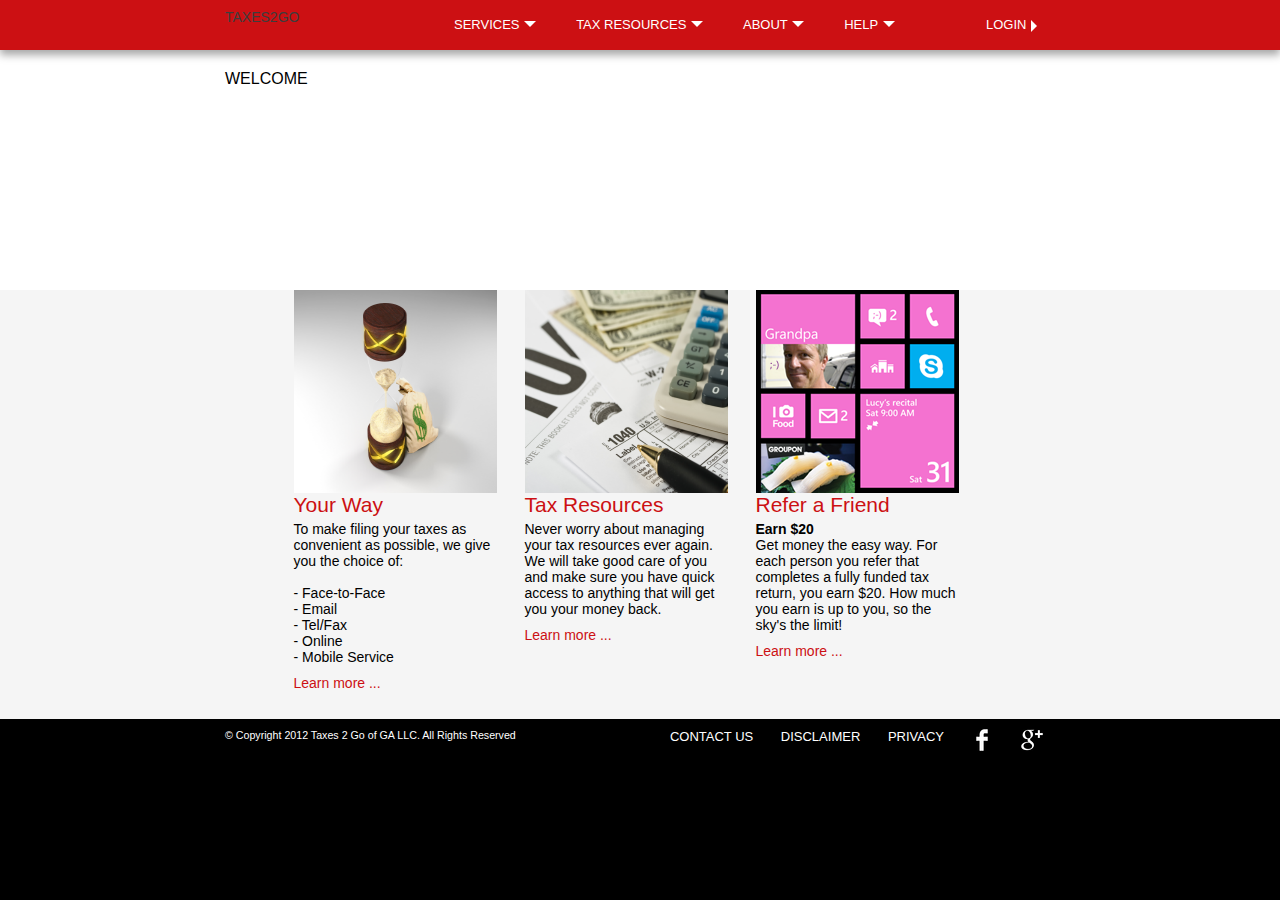
==== index.html @ 72f29ffb "Changes" ====
<!DOCTYPE html PUBLIC "-//W3C//DTD XHTML 1.0 Transitional//EN" "http://www.w3.org/TR/xhtml1/DTD/xhtml1-transitional.dtd">

<html>
<head>
	<title>Taxes 2 Go</title>
	
	<meta name="viewport" content="width=device-width, initial-scale=1.0" />
	<meta http-equiv="content-type" content="text/html; charset=utf-8" />
	<meta name="robots" content="all" />
	<meta name="author" content="Bayo Olatunji" />	
	<meta name="description" content="Taxes 2 Go" />	
	<meta name="keywords" content="" />	
	<meta name="MSSmartTagsPreventParsing" content="true" />
	
	<!-- THE CSS -->
	<link rel="stylesheet" type="text/css" href="css/T2G.css"/> 

	<!-- THE SCRIPT -->
	<!-- <script type="text/javascript" src="CustomHome.js"></script> -->
</head>

<!-- THE BODY -->
<body>
	<div id="start-dom" class="default">
	
		<!-- The static black bar on the top of the page -->
		<div class="tophub">
			<div class="topnav">
				<div class="container">
					<!-- The left elements on the top bar -->
					<div class="navLeft">
						<a class="mainLogo" href="index.html">
						TAXES2GO
						</a>
					</div> 				
					<!-- The center elements on the top bar -->
					<ul class="navCenter">		
						<li class="litLab naviItem" style="display:block">
							<a href="index.html" class="naviLogoLink naviLink">
								<i class="naviImage"></i>
								Services
								<span class="downCaret"></span>								
							</a>
							<ul class="navHover">
								<li><a class="hoverNaviLink" href="1"> Individuals </a></li>
								<li><a class="hoverNaviLink" href="2"> Businesses </a></li>
								<li><a class="hoverNaviLink" href="3"> Payroll </a></li>
							</ul>							
						</li>
						<li class="litLab naviItem" style="display:block">
							<a href="index.html" class="naviLogoLink naviLink">
								<i class="naviImage"></i>
								Tax Resources
								<span class="downCaret"></span>
							</a>
							<ul class="navHover">
								<li><a class="hoverNaviLink" href="1"> IRS Forms/Docs </a></li>
								<li><a class="hoverNaviLink" href="2"> Fedral Refund </a></li>
								<li><a class="hoverNaviLink" href="3"> State Refund </a></li>
								<li><a class="hoverNaviLink" href="4"> Tax News </a></li>
							</ul>
						</li>						
						<li class="litLab naviItem" style="display:block">
							<a href="index.html" class="naviLogoLink naviLink">
								<i class="naviImage"></i>
								About
								<span class="downCaret"></span>
							</a>
							<ul class="navHover">
								<li><a class="hoverNaviLink" href="2"> Team </a></li>
								<li><a class="hoverNaviLink" href="3"> Privacy Policy </a></li>
								<li><a class="hoverNaviLink" href="4"> Disclaimer </a></li>								
							</ul>							
						</li>		
						<li class="litLab naviItem" style="display:block">
							<a href="index.html" class="naviLogoLink naviLink">
								<i class="naviImage"></i>
								Help
								<span class="downCaret"></span>
							</a>
							<ul class="navHover">
								<li><a class="hoverNaviLink" href="1"> FAQ </a></li>
								<li><a class="hoverNaviLink" href="2"> Contact Us </a></li>
							</ul>							
						</li>							
					</ul>					

					<!-- The right elements on the top bar -->
					<ul class="navRight">		
						<li class="dropDown naviItem" style="display:none">
							<a class="dropDownLink naviLink" href="" id="AccountLink">
								Account
								<span class="caret"></span>
							</a>					
						</li>						
						<li class="dropDown naviItem" style="display:block">
							<a class="dropDownLink naviLink" href="" id="signInLink">
								Login
								<span class="rightCaret"></span>
							</a>					
						</li>					
					</ul>
				</div>
			</div>
		</div>
		
		<div class="mainHeader headerCommon">
			<div class="container">					
				<span class="subTitleCommon mainSubTitle">
					Welcome
				</span>
			</div>
			<div class="clear"></div>				
		</div>
		
		<div id="page" class="container">
			<div class="centeredHighlights">
				<div class="highlight ">
					<div class="highlightImageContainer">
						<img alt="" height="203" src="img/yourWay.png" width="203">
					</div>
					<div class="highlightTextContainer">
						<div class="highlightTitles">
							<h2 class="title3">Your Way</h2>
						</div>
						<p>
							To make filing your taxes as convenient as possible, we give you the choice of:
						</p>
						<p>
							<span>﻿ </span>
						</p>
						<p>
							- Face-to-Face
						</p>
						<p>
							- Email
						</p>
						<p>
							- Tel/Fax
						</p>
						<p>
							- Online
						</p>
						<p>
							- Mobile Service
						</p>						
						<div class="highlightLink">
							<a class="link3" href="/yourWay.php">Learn more ...</a>
						</div>
					</div>
				</div>
				
				<div class="highlight ">
					<div class="highlightImageContainer">
						<img alt="" height="203" src="img/taxRes.png" width="203">
					</div>
					<div class="highlightTextContainer">
						<div class="highlightTitles">
							<h2 class="title3">Tax Resources</h2>
						</div>
						<p>
							Never worry about managing your tax resources ever again. We will take good care of you and make sure you have quick access to anything that will get you your money back.
						</p>					
						<div class="highlightLink">
							<a class="link3" href="/taxResources.php">Learn more ...</a>
						</div>
					</div>
				</div>
				
				<div class="highlight ">
					<div class="highlightImageContainer">
						<img alt="" height="203" src="img/Features_LiveTiles.png" width="203">
					</div>
					<div class="highlightTextContainer">
						<div class="highlightTitles">
							<h2 class="title3">Refer a Friend</h2>
						</div>
						<p>
							<strong> Earn $20 </strong>
						</p>
						<p>
							Get money the easy way.  For each person you refer that completes a fully funded tax return, you earn $20. How much you earn is up to you, so the sky's the limit!
						</p>					
						<div class="highlightLink">
							<a class="link3" href="/aboutUs.php">Learn more ...</a>
						</div>
					</div>
				</div>				
			</div>
		</div>
		
		<div class="clear"></div>
		
		<div class="footer">
			<div class="container">	
				<div class="footerLeft">
					<span>
						​© Copyright 2012 Taxes 2 Go of GA LLC. All Rights Reserved
					</span>			
				</div>
				<div class="footerRight">
					<span>
						<a class="naviLink"> Contact us </a>
					</span>
					<span>
						<a class="naviLink"> Disclaimer </a>
					</span>
					<span>
						<a class="naviLink"> Privacy </a>
					</span>					
					<span>
						<a href="index.html" class="naviLogoLink naviLink">
							<i class="fbFooter"></i>
						</a>							
					</span>	
					<span>
						<a href="index.html" class="naviLogoLink naviLink">
							<i class="gFooter"></i>
						</a>							
					</span>							
				</div>
			</div>
		</div>
	</div>
</body>
</html>
---- css/T2G.css ----
html, body, div, h1, h2, h3, h4, h5, h6, p, img, dl, dt, dd, ol, ul, li, table, caption, tbody, tfoot, thead, tr, th, td, form, fieldset, embed, object, applet, .searchBlock{
	margin: 0;
	padding: 0;
	border: 0;
}

body{
	font-family: "Segoe UI", Arial, Verdana, Geneva, Helvetica, sans-serif;
	font-size:14px;
	color: #000000;
	background-color: black;
}

ul {
	list-style: none;
}

h1, h2, h3{
	padding: 0 10px 0 0;
	font-weight: normal;
}

h4, h5, table{
	font-size: 1em;
}

a, a:visited {
	color: #3D3D3D;
	text-decoration: none;
}

.clear{
	clear:both;
}

.inlineBlock{
	position: relative;
	display: inline-block;
}

i{
	display: inline-block;
	zoom: 1;
	vertical-align: text-top;
	/*background: url(../img/twitter_web_sprite_icons.png) no-repeat 0px 0px;*/
}

.default h2, .default h2 a, .default h2 a:visited{
	color: #1080DD;
	font-size: 21px;
}

#start-dom{
	height: 100%;
}

.tophub{
	position: relative;
	min-width: 845px;
	-webkit-box-shadow: 0 5px 8px rgba(0, 0, 0, 0.35);
	box-shadow: 0 5px 8px rgba(0, 0, 0, 0.35);
	-moz-box-shadow: 0 5px 8px rgba(0,0,0,.35);
}

.topnav{
	position: relative;
	min-width: 845px;
	background-color: #CC1013;
	height: 50px;
}

.litLab{
	margin: 0px 5px 0px 5px;
}

.navLeft, .naviItem{
	float: left;
}

.navLeft{
	margin-right: 12px;
}

.naviItem{
	position: relative;
	padding: 5px 0px;
}

.hoverNaviLink, .naviLink, .naviLink:visited, .hoverNaviLink:visited {
	display: block;
	height: 12px;
	width: 100%;
	margin: 13px 12px 15px;
	/*font-weight: bold;*/
	line-height: 1;
	color: #ffffff;
	/*text-shadow: 0 -1px 0 rgba(0, 0, 0, .75);*/
	font-size: 13px;
	text-transform: uppercase;
}

.naviLink, .naviLink:visited{
	position: relative;
}

.naviItem:hover, .navCenter ul li:hover{
	cursor: pointer;
	background-color: #A50D0F;
}

.naviLink:hover .navHover{
	left: 0;
}

.naviLogoLink{
	padding-left: 0px;
	padding-right: 0px;
}

.mainLogo{
	text-decoration: none;
	background: url(../img/PandaLogo.png) no-repeat;
	width: 194px;
	height: 31px;
	display: inline-block;
	margin-top: 9px;
}

.naviImage{
	float: left;
	margin: -4px 6px 0 0;
}


.navCenter{
	float: left;
	margin-left: 6px;
	margin-right: 0;
	margin-top: 0px;
}

.navRight{
	float: right;
	margin-left: 6px;
	margin-right: 0;
	margin-top: 0px;
}

.navCenter ul{
	display: block;
	background: #CC1013;
	float: left;
	padding-right: 5px;
	margin-top: 5px;
	position: absolute;
	left: -9999px;
	white-space: nowrap;
}

.navCenter ul li{
	padding-top: 1px;
	float: none;
	width: 100%;
	height: 100%;
	padding-right: 5px;
}

.navCenter li:hover ul{
	left: 0;
}

.rightCaret{
	display: inline-block;
	width: 0;
	height: 0;
	margin-top: 2px;
	margin-left: 1px;
	vertical-align: top;
	border-top: 6px solid transparent;
	border-left: 6px solid white;
	border-right: 6px solid transparent;
	border-bottom: 6px solid transparent;
}

.downCaret{
	display: inline-block;
	width: 0;
	height: 0;
	margin-top: 3px;
	margin-left: 1px;
	vertical-align: top;
	border-top: 6px solid white;
	border-left: 6px solid transparent;
	border-right: 6px solid transparent;
}

.container{
	width: 830px;
	height: 100%;
	min-width: 830px;
	margin: 0px auto;
}

/* example of the layout center-fixer in action */
#page{
	text-align: center;
	background-color: whitesmoke;
	width: 100%;
}

.mainHeader{
	height: 200px;
	background-color: #ffffff;
}

.headerCommon{
	min-width: 815px;
	padding: 20px 15px;
}

.subHeader{
	height: 70px;
	background-color: #D8D8D8;
}

.mainSubTitle{
	padding-top: 0px;
}

.subTitleCommon{
	display: block;
	font-size: 12pt;
	text-transform: uppercase;
	color: black;
}

.rounded3{
	-webkit-border-radius: 3px;
	-moz-border-radius: 3px;
	border-radius: 3px;
}

.shadow{
	-webkit-box-shadow: inset 0 1px 2px rgba(0, 0, 0, .2);
	-moz-box-shadow: inset 0 1px 2px rgba(0,0,0,.2);
	box-shadow: inset 0 1px 2px rgba(0, 0, 0, .2);
}

.shadow:focus{
	-webkit-box-shadow: none;
	-moz-box-shadow: none;
	box-shadow: inset none;
}

.transition{
	-webkit-transition: all .2s ease-in-out;
	-moz-transition: all .2s ease-in-out;
	transition: all .2s ease-in-out;
}

.entryContent{
	margin-bottom: 25px;
	padding: 20px 0px;
	height: 500px;
}

.centeredHighlights{
	display: inline-block;
}

.highlight{
	float: left;
	width: 203px;
	margin-right: 28px;
	margin-bottom: 28px;
}

.highlightImageContainer {
	line-height: 0px;
	position: relative;
}

.highlightTextContainer{
	text-align: left;
}

.highlightTitles {
	margin-bottom: 4px;
}

.title3{
	color: #CC1013 !important;
}

.highlightLink {
	margin-top: 10px;
}

.link3{
	color: #CC1013 !important;
}

.leftShadow{
	-webkit-box-shadow: -5px 0px 8px -6px rgba(0, 0, 0, 0.35);
	box-shadow: -5px 0px 8px -6px rgba(0, 0, 0, 0.35);
	-moz-box-shadow: -5px 0px 8px -6px rgba(0,0,0,.35);
}

.rightShadow{
	-webkit-box-shadow: 5px 0px 8px -6px rgba(0, 0, 0, 0.35);
	box-shadow: 5px 0px 8px -6px rgba(0, 0, 0, 0.35);
	-moz-box-shadow: 5px 0px 8px -6px rgba(0,0,0,.35);
}

.allShadow{
	-webkit-box-shadow: 0px 0px 12px -2px rgba(0, 0, 0, 0.35);
	box-shadow: 0px 0px 12px -2px rgba(0, 0, 0, 0.35);
	-moz-box-shadow: 0px 0px 21px -6px rgba(0,0,0,.35);
}

.footer{
	bottom: 30px;
	width: 100%;
	color: white;
	background-color: black;
	height: 50px;
	font-size:8pt;
}

.footerLeft{
	float: left;
}

.footerRight{
	float: right;
}

.footerRight, .footerLeft{
	margin-top: 10px;
}

.footer .naviLink{
	display: inline;
}

.fbFooter{
	width: 22px;
	height: 22px;
	background: url(../img/fbicon.jpg) no-repeat;
}

.gFooter{
	width: 22px;
	height: 22px;
	background: url(../img/gicon.jpg) no-repeat;
}

/*-----------------------------------------------------------*/

.centeredCurl {
	padding: 23px 0;
	text-align: center;
	background: #F9F8F6 url("../img/tile-gray.png");
	box-shadow: 1px 2px 6px rgba(0, 0, 0, 0.5);
}

.curls {
	position: relative;
}

.curls::before {
	left: 6px;
	-webkit-transform: rotate(-4deg);
	-moz-transform: rotate(-4deg);
	-ms-transform: rotate(-4deg);
	-o-transform: rotate(-4deg);
	transform: rotate(-4deg);
}

.curls::before, .curls::after {
	position: absolute;
	width: 40%;
	height: 10px;
	bottom: 14px;
	background: transparent;
	box-shadow: 0 5px 10px rgba(0, 0, 0, 0.3);
	z-index: -1;
}

.curls::after {
	right: 6px;
	-webkit-transform: rotate(4deg);
	-moz-transform: rotate(4deg);
	-ms-transform: rotate(4deg);
	-o-transform: rotate(4deg);
	transform: rotate(4deg);
}

.tabs-bg {
	width: 100%;
	background-color: #D8D8D8;
}

.tabs{
	overflow: hidden;
}
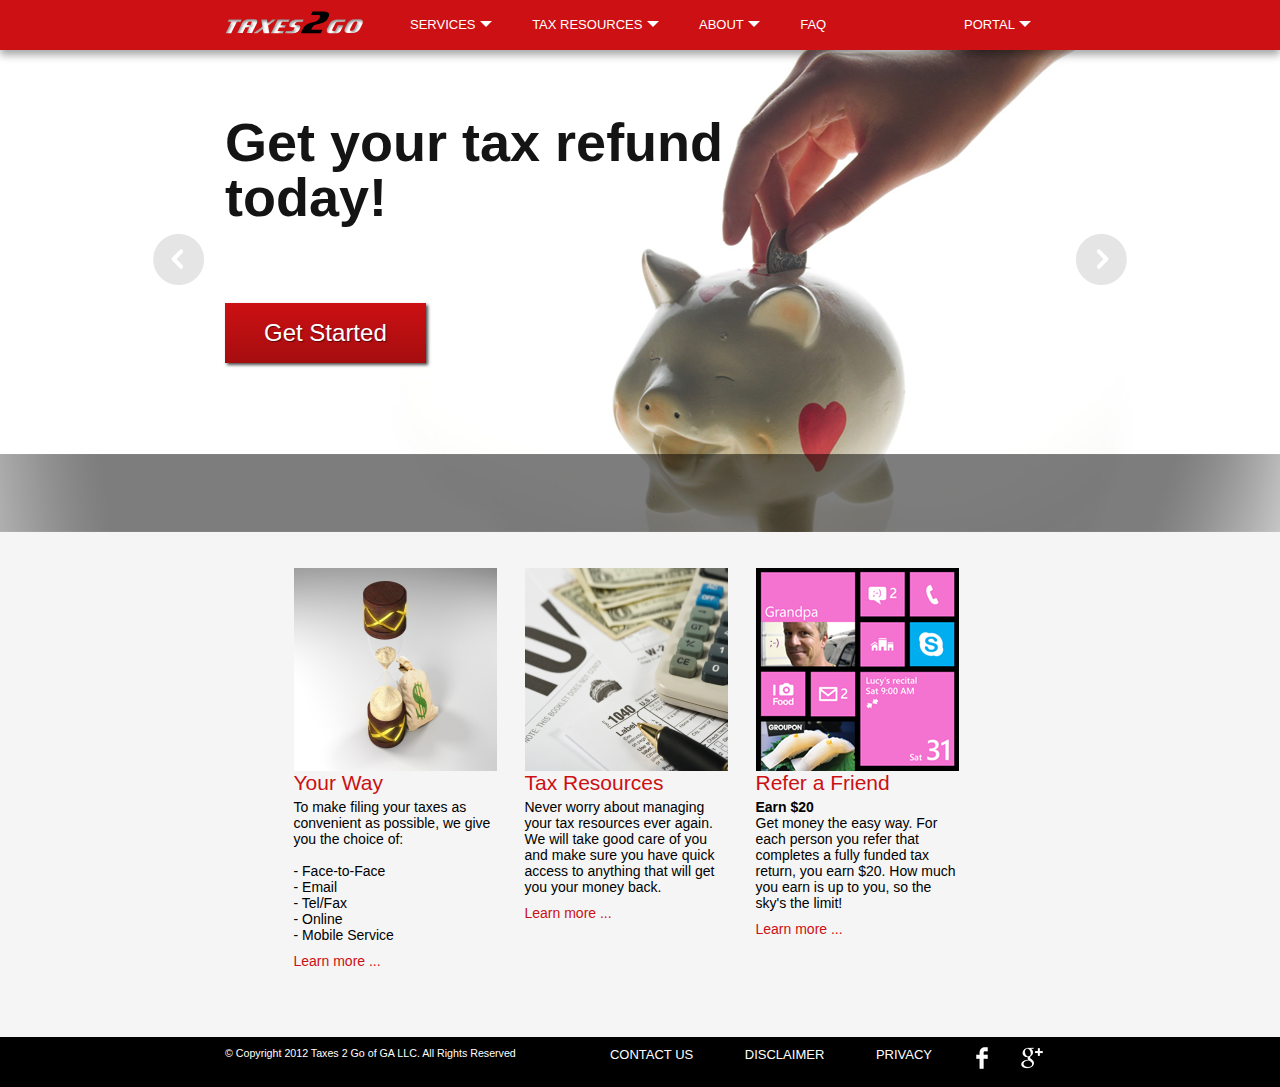
==== commit 5ba50cea: "tax and login left" ====
--- a/index.html
+++ b/index.html
@@ -17,6 +17,13 @@
 
 	<!-- THE SCRIPT -->
 	<!-- <script type="text/javascript" src="CustomHome.js"></script> -->
+		<script type="text/javascript" src="js/jquery.js"></script>
+		<script type="text/javascript" src="js/fadeSlideShow.js"></script>
+		<script type="text/javascript">
+		jQuery(document).ready(function(){
+			jQuery('#slides').fadeSlideShow();
+		});
+		</script>	
 </head>
 
 <!-- THE BODY -->
@@ -30,7 +37,6 @@
 					<!-- The left elements on the top bar -->
 					<div class="navLeft">
 						<a class="mainLogo" href="index.html">
-						TAXES2GO
 						</a>
 					</div> 				
 					<!-- The center elements on the top bar -->
@@ -69,32 +75,32 @@
 							<ul class="navHover">
 								<li><a class="hoverNaviLink" href="2"> Team </a></li>
 								<li><a class="hoverNaviLink" href="3"> Privacy Policy </a></li>
-								<li><a class="hoverNaviLink" href="4"> Disclaimer </a></li>								
+								<li><a class="hoverNaviLink" href="4"> Disclaimer </a></li>	
+								<li><a class="hoverNaviLink" href="4"> Contact Us </a></li>								
 							</ul>							
 						</li>		
 						<li class="litLab naviItem" style="display:block">
 							<a href="index.html" class="naviLogoLink naviLink">
 								<i class="naviImage"></i>
-								Help
-								<span class="downCaret"></span>
-							</a>
-							<ul class="navHover">
-								<li><a class="hoverNaviLink" href="1"> FAQ </a></li>
-								<li><a class="hoverNaviLink" href="2"> Contact Us </a></li>
-							</ul>							
+								FAQ
+							</a>							
 						</li>							
 					</ul>					
 
 					<!-- The right elements on the top bar -->
 					<ul class="navRight">		
+						<li class="dropDown naviItem" style="display:block">
+							<a class="dropDownLink naviLink" href="../Client/portal.php" id="AccountLink">
+								Portal
+								<span class="downCaret"></span>
+							</a>
+							<ul class="navHover">
+								<li><a class="hoverNaviLink" href="../Client/profile.php"> Profile </a></li>
+								<li><a class="hoverNaviLink" href="../Auth/logout.php"> Logout </a></li>
+							</ul>							
+						</li>												
 						<li class="dropDown naviItem" style="display:none">
-							<a class="dropDownLink naviLink" href="" id="AccountLink">
-								Account
-								<span class="caret"></span>
-							</a>					
-						</li>						
-						<li class="dropDown naviItem" style="display:block">
-							<a class="dropDownLink naviLink" href="" id="signInLink">
+							<a class="dropDownLink naviLink" href="../Auth/login.php" id="signInLink">
 								Login
 								<span class="rightCaret"></span>
 							</a>					
@@ -104,88 +110,146 @@
 			</div>
 		</div>
 		
-		<div class="mainHeader headerCommon">
-			<div class="container">					
-				<span class="subTitleCommon mainSubTitle">
-					Welcome
-				</span>
-			</div>
+		<div class="banner">
+			<div class="bannerWide">					
+					<ul id="slides">
+						<li><img src="img/slide4.jpg"/></li> <!-- This is the last image in the slideshow -->
+						<li><img src="img/slide3.jpg"/></li>
+						<li><img src="img/slide2.jpg"/></li>
+						<li><img src="img/slide1.jpg"/></li> <!-- This is the first image in the slideshow -->
+					</ul>
+					<span class="mask left"></span>
+					<span class="mask right"></span>
+			</div>
+			<div class="bannerNormal">
+				<div class="bannerCentered">
+					<div class="pager">
+						<a id="fssPrev" class="previous"></a>
+						<a id="fssNext" class="next"></a>
+					</div>
+					<div class="bannerHeading">
+						<ul id="headings">
+							<li>
+								<h1>It's your money! Time to get it back</h1>
+							</li>
+						
+							<li>
+								<h1>We are at your service</h1>
+							</li>
+						
+							<li>
+								<h1>Balance between personal service and professionalism</h1>
+							</li>
+						
+							<li>
+								<h1>Get your tax refund today!</h1>
+							</li>
+							
+						</ul>
+						<a class="callToAction large-button" href="../Auth/login.php">Get Started</a>
+					</div>
+					<div class="bannerCaption">
+						<div class="bannerCentered">
+							<p>
+								
+							</p>
+						</div>
+					</div>					
+				</div>
+			</div>			
 			<div class="clear"></div>				
 		</div>
 		
-		<div id="page" class="container">
-			<div class="centeredHighlights">
-				<div class="highlight ">
-					<div class="highlightImageContainer">
-						<img alt="" height="203" src="img/yourWay.png" width="203">
-					</div>
-					<div class="highlightTextContainer">
-						<div class="highlightTitles">
-							<h2 class="title3">Your Way</h2>
-						</div>
-						<p>
-							To make filing your taxes as convenient as possible, we give you the choice of:
-						</p>
-						<p>
-							<span>﻿ </span>
-						</p>
-						<p>
-							- Face-to-Face
-						</p>
-						<p>
-							- Email
-						</p>
-						<p>
-							- Tel/Fax
-						</p>
-						<p>
-							- Online
-						</p>
-						<p>
-							- Mobile Service
-						</p>						
-						<div class="highlightLink">
-							<a class="link3" href="/yourWay.php">Learn more ...</a>
-						</div>
-					</div>
-				</div>
-				
-				<div class="highlight ">
-					<div class="highlightImageContainer">
-						<img alt="" height="203" src="img/taxRes.png" width="203">
-					</div>
-					<div class="highlightTextContainer">
-						<div class="highlightTitles">
-							<h2 class="title3">Tax Resources</h2>
-						</div>
-						<p>
-							Never worry about managing your tax resources ever again. We will take good care of you and make sure you have quick access to anything that will get you your money back.
-						</p>					
-						<div class="highlightLink">
-							<a class="link3" href="/taxResources.php">Learn more ...</a>
-						</div>
-					</div>
-				</div>
-				
-				<div class="highlight ">
-					<div class="highlightImageContainer">
-						<img alt="" height="203" src="img/Features_LiveTiles.png" width="203">
-					</div>
-					<div class="highlightTextContainer">
-						<div class="highlightTitles">
-							<h2 class="title3">Refer a Friend</h2>
-						</div>
-						<p>
-							<strong> Earn $20 </strong>
-						</p>
-						<p>
-							Get money the easy way.  For each person you refer that completes a fully funded tax return, you earn $20. How much you earn is up to you, so the sky's the limit!
-						</p>					
-						<div class="highlightLink">
-							<a class="link3" href="/aboutUs.php">Learn more ...</a>
-						</div>
-					</div>
-				</div>				
+		<div id="page">
+		
+			<div class="tabContent">
+				<div class="container">
+				<div class="centeredHighlights">
+					<div class="highlight ">
+						<div class="highlightImageContainer">
+							<a class="link3" href="Help/faq.php">
+								<img alt="" height="203" src="img/yourWay.png" width="203">
+							</a>
+						</div>
+						<div class="highlightTextContainer">
+							<div class="highlightTitles">
+								<a class="link3" href="Help/faq.php">
+									<h2 class="title3">Your Way</h2>
+								</a>
+							</div>
+							<p>
+								To make filing your taxes as convenient as possible, we give you the choice of:
+							</p>
+							<p>
+								<span>﻿ </span>
+							</p>
+							<p>
+								- Face-to-Face
+							</p>
+							<p>
+								- Email
+							</p>
+							<p>
+								- Tel/Fax
+							</p>
+							<p>
+								- Online
+							</p>
+							<p>
+								- Mobile Service
+							</p>						
+							<div class="highlightLink">
+								<a class="link3" href="Help/faq.php">Learn more ...</a>
+							</div>
+						</div>
+					</div>
+					
+					<div class="highlight ">
+						<div class="highlightImageContainer">
+							<a class="link3" href="Tax/taxOverview.php">
+								<img alt="" height="203" src="img/taxRes.png" width="203">
+							</a>
+						</div>
+						<div class="highlightTextContainer">
+							<div class="highlightTitles">
+								<a class="link3" href="Tax/taxOverview.php">
+									<h2 class="title3">Tax Resources</h2>
+								</a>
+							</div>
+							<p>
+								Never worry about managing your tax resources ever again. We will take good care of you and make sure you have quick access to anything that will get you your money back.
+							</p>					
+							<div class="highlightLink">
+								<a class="link3" href="Tax/taxOverview.php">Learn more ...</a>
+							</div>
+						</div>
+					</div>
+					
+					<div class="highlight ">
+						<div class="highlightImageContainer">
+							<a class="link3" href="Help/faq.php#question2">
+								<img alt="" height="203" src="img/Features_LiveTiles.png" width="203">
+							</a>
+						</div>
+						<div class="highlightTextContainer">
+							<div class="highlightTitles">
+								<a class="link3" href="Help/faq.php#question2">
+									<h2 class="title3">Refer a Friend</h2>
+								</a>
+							</div>
+							<p>
+								<strong> Earn $20 </strong>
+							</p>
+							<p>
+								Get money the easy way.  For each person you refer that completes a fully funded tax return, you earn $20. How much you earn is up to you, so the sky's the limit!
+							</p>					
+							<div class="highlightLink">
+								<a class="link3" href="Help/faq.php#question2">Learn more ...</a>
+							</div>
+						</div>
+					</div>				
+				</div>
+				</div>
 			</div>
 		</div>
 		
--- a/css/T2G.css
+++ b/css/T2G.css
@@ -25,7 +25,7 @@
 }
 
 a, a:visited {
-	color: #3D3D3D;
+	color: #CC1013;
 	text-decoration: none;
 }
 
@@ -43,11 +43,6 @@
 	zoom: 1;
 	vertical-align: text-top;
 	/*background: url(../img/twitter_web_sprite_icons.png) no-repeat 0px 0px;*/
-}
-
-.default h2, .default h2 a, .default h2 a:visited{
-	color: #1080DD;
-	font-size: 21px;
 }
 
 #start-dom{
@@ -60,6 +55,7 @@
 	-webkit-box-shadow: 0 5px 8px rgba(0, 0, 0, 0.35);
 	box-shadow: 0 5px 8px rgba(0, 0, 0, 0.35);
 	-moz-box-shadow: 0 5px 8px rgba(0,0,0,.35);
+	z-index: 4;
 }
 
 .topnav{
@@ -89,8 +85,8 @@
 .hoverNaviLink, .naviLink, .naviLink:visited, .hoverNaviLink:visited {
 	display: block;
 	height: 12px;
-	width: 100%;
-	margin: 13px 12px 15px;
+	padding: 13px 12px 15px;
+	margin: 0px 12px;
 	/*font-weight: bold;*/
 	line-height: 1;
 	color: #ffffff;
@@ -99,17 +95,25 @@
 	text-transform: uppercase;
 }
 
-.naviLink, .naviLink:visited{
-	position: relative;
-}
-
-.naviItem:hover, .navCenter ul li:hover{
+.relativeClass, .naviLink, .naviLink:visited{
+	position: relative;
+}
+
+.naviItem:hover, .navCenter ul li:hover, .navRight ul li:hover{
 	cursor: pointer;
 	background-color: #A50D0F;
 }
 
-.naviLink:hover .navHover{
+.navCenter .navActive{
+	background-color: #A50D0F;
+}
+
+.naviLink:hover.navHover{
 	left: 0;
+}
+
+.navHover{
+	z-index: 5;
 }
 
 .naviLogoLink{
@@ -119,11 +123,12 @@
 
 .mainLogo{
 	text-decoration: none;
-	background: url(../img/PandaLogo.png) no-repeat;
-	width: 194px;
-	height: 31px;
+	background: url(../img/T2goLogo.png) no-repeat;
+	width: 140px;
+	height: 28px;
 	display: inline-block;
 	margin-top: 9px;
+	margin-right: 10px;
 }
 
 .naviImage{
@@ -146,7 +151,7 @@
 	margin-top: 0px;
 }
 
-.navCenter ul{
+.navCenter ul, .navRight ul{
 	display: block;
 	background: #CC1013;
 	float: left;
@@ -157,7 +162,7 @@
 	white-space: nowrap;
 }
 
-.navCenter ul li{
+.navCenter ul li, .navRight ul li{
 	padding-top: 1px;
 	float: none;
 	width: 100%;
@@ -165,7 +170,7 @@
 	padding-right: 5px;
 }
 
-.navCenter li:hover ul{
+.navCenter li:hover ul, .navRight li:hover ul{
 	left: 0;
 }
 
@@ -206,21 +211,21 @@
 	text-align: center;
 	background-color: whitesmoke;
 	width: 100%;
+	min-width: 845px;
 }
 
 .mainHeader{
-	height: 200px;
-	background-color: #ffffff;
+	height: 300px;
 }
 
 .headerCommon{
 	min-width: 815px;
+	background-color: #D8D8D8;
+}
+
+.subHeader{
+	height: 66px;
 	padding: 20px 15px;
-}
-
-.subHeader{
-	height: 70px;
-	background-color: #D8D8D8;
 }
 
 .mainSubTitle{
@@ -288,7 +293,7 @@
 	margin-bottom: 4px;
 }
 
-.title3{
+.title3, .titleh2, .titleh3{
 	color: #CC1013 !important;
 }
 
@@ -366,6 +371,7 @@
 
 .curls {
 	position: relative;
+	text-transform: uppercase;
 }
 
 .curls::before {
@@ -384,7 +390,6 @@
 	bottom: 14px;
 	background: transparent;
 	box-shadow: 0 5px 10px rgba(0, 0, 0, 0.3);
-	z-index: -1;
 }
 
 .curls::after {
@@ -404,3 +409,307 @@
 .tabs{
 	overflow: hidden;
 }
+
+.tabs li {
+	float: left;
+}
+
+.tabs a {
+	float: left;
+	padding: 10px 20px;
+	margin-right: 2px;
+	color: #6C6D6C;
+	background-color: #E8E7E5;
+	font-size: 15px;
+	font-family: arial;
+	box-shadow: 0 -3px 4px rgba(0, 0, 0, 0.2) inset;
+	border-top: 1px solid #D0D0D0;
+	border-right: 1px solid #D0D0D0;
+	border-left: 1px solid #D0D0D0;
+	font-size: 13px;
+}
+
+.tabs a:hover {
+	color: #CC1013;
+}
+
+.tabCentered{
+	width: 670px;
+	margin: 0px auto;
+}
+
+.tabs a.tabActive {
+	color: #CC1013;
+	background-color: whitesmoke;
+	box-shadow: none;
+}
+
+.tabContent{
+	padding: 36px 0 40px;
+	box-shadow: 0 -5px 16px rgba(0, 0, 0, 0.25);
+}
+
+.tabMore{
+	display: inline-block;
+	text-align: left;
+}
+
+.titleh2{
+	margin-bottom: 20px;
+	font-size: 24px;
+	font-size: 1.5rem;
+	line-height: 1;
+}
+
+.titleh3{
+
+}
+
+.large-button, .mediumButton {
+	display: inline-block;
+	color: white;
+	font-weight: 500;
+	text-shadow: 1px 1px 1px rgba(0, 0, 0, 0.5);
+	box-shadow: none;
+	border: none;
+	background-color: #CC1013;
+	background-image: -khtml-gradient(linear,left top,left bottom,from(#CC1013),to(#A50D0F));
+	background-image: -webkit-gradient(linear,left top,left bottom,color-stop(0%,#CC1013),color-stop(100%,#A50D0F));
+	background-image: -moz-linear-gradient(top, #CC1013 0%, #A50D0F 100%);
+	background-image: -webkit-linear-gradient(top, #CC1013 0%, #A50D0F 100%);
+	background-image: -o-linear-gradient(top, #CC1013 0%, #A50D0F 100%);
+	background-image: -ms-linear-gradient(top, #CC1013 0%, #A50D0F 100%);
+	background-image: linear-gradient(to bottom, #CC1013 0%, #A50D0F 100%);
+	/*filter: progid:DXImageTransform.Microsoft.gradient(startColorstr='#CC1013',endColorstr='#A50D0F');*/
+}
+
+.large-button {
+	padding: 21px 40px;
+	font-size: 24px;
+}
+
+.mediumButton {
+	padding: 10px 25px;
+	font-size: 15px;
+}
+
+.large-button:hover, .mediumButton:hover {
+	color: white;
+	background-color: #A50D0F;
+	background-image: -khtml-gradient(linear,left top,left bottom,from(#A50D0F),to(#CC1013));
+	background-image: -webkit-gradient(linear,left top,left bottom,color-stop(0%,#A50D0F),color-stop(100%,#CC1013));
+	background-image: -moz-linear-gradient(top, #A50D0F 0%, #CC1013 100%);
+	background-image: -webkit-linear-gradient(top, #A50D0F 0%, #CC1013 100%);
+	background-image: -o-linear-gradient(top, #A50D0F 0%, #CC1013 100%);
+	background-image: -ms-linear-gradient(top, #A50D0F 0%, #CC1013 100%);
+	background-image: linear-gradient(to bottom, #A50D0F 0%, #CC1013 100%);
+	/*filter: progid:DXImageTransform.Microsoft.gradient(startColorstr='#A50D0F',endColorstr='#CC1013');*/
+
+}
+
+.large-button:visited, .mediumButton:visited{
+	color: white;
+}
+
+.callToAction {
+	margin-top: 20px;
+	padding: 16px 39px;
+	box-shadow: 2px 2px 3px rgba(0, 0, 0, 0.7);
+}
+
+.ctaCenter{
+	text-align: center;
+}
+
+.presentationTable{
+	border-collapse: collapse;
+}
+
+.presentationImage{
+	padding-right: 20px;
+	padding-bottom: 30px;
+}
+
+.presentationText, .contactRight{
+	vertical-align: top;
+}
+
+.contactLeft{
+	width: 350px;
+	padding-bottom: 20px;
+}
+
+.emailText{
+	resize: none;
+}
+
+/*
+#fssPrev{
+	position:absolute;
+	top:78px;
+	left:-67px;
+	background:url(../img/arrows.png) -67px 0px;
+	width:67px;
+	height:143px;
+	text-indent:-999999px;
+}
+
+#fssNext{
+	position:absolute;
+	top:78px;
+	left:830px;
+	background:url(../img/arrows.png) no-repeat;
+	width:67px;
+	height:143px;
+	text-indent:-999999px;
+}
+
+#fssPlayPause{
+	position:absolute;
+	top:435px;
+	right:20px;
+	background:url(white.png) repeat;
+	padding:4px 0 5px 0;-moz-border-radius:5px;border-radius:5px;
+	width:60px;
+	text-align:center;
+	display:block;
+	color:#333;
+	text-decoration:none;
+}
+*/
+#slideshow{
+	list-style:none;
+	margin:auto;
+	width:830px;
+	height:300px;
+	overflow:hidden;
+}
+
+.banner{
+	position: relative;
+	width: 100%;
+	overflow: hidden;
+	background-color: white;
+	color: white;
+	height: 482px;
+	min-width: 845px;
+}
+
+.bannerWide{
+	position: absolute;
+	left: 50%;
+	height: 100%;
+	width: 1600px;
+	margin-left: -800px
+}
+
+#slides {
+	overflow: hidden;
+}
+
+#slides li{
+	position: absolute;
+	top: 0;
+	left: 0;
+}
+
+.mask{
+	position: absolute;
+	display: inline-block;
+	height: 100%;
+	width: 80px;
+	top: 0;
+	z-index: 1;
+}
+
+.left {
+	left: 0;
+	background: transparent url([data-uri]);
+	background-image: -moz-linear-gradient(left, white 0%, rgba(255, 255, 255, 0) 100%);
+	background-image: -webkit-linear-gradient(left, white 0%, rgba(255, 255, 255, 0) 100%);
+	background-image: -o-linear-gradient(left, white 0%, rgba(255, 255, 255, 0) 100%);
+	background-image: -ms-linear-gradient(left, white 0%, rgba(255, 255, 255, 0) 100%);
+	background-image: linear-gradient(to right, white 0%, rgba(255, 255, 255, 0) 100%);
+}
+
+.right{
+	right: 0;
+	background: transparent url([data-uri]);
+	background-image: -moz-linear-gradient(left, rgba(255, 255, 255, 0) 0%, white 100%);
+	background-image: -webkit-linear-gradient(left, rgba(255, 255, 255, 0) 0%, white 100%);
+	background-image: -o-linear-gradient(left, rgba(255, 255, 255, 0) 0%, white 100%);
+	background-image: -ms-linear-gradient(left, rgba(255, 255, 255, 0) 0%, white 100%);
+	background-image: linear-gradient(to right, rgba(255, 255, 255, 0) 0%, white 100%);
+}
+
+.bannerNormal{
+	position: absolute;
+	top: 0;
+	width: 100%;
+	height: 100%;
+}
+
+.pager a {
+	position: absolute;
+	z-index: 1;
+	top: 38%;
+	width: 52px;
+	height: 52px;
+	background-image: url("../img/navIcons.png");
+	cursor: pointer;
+}
+
+.bannerCentered {
+	width: 830px;
+	margin: 0 auto;
+	vertical-align: middle;
+	height: 100%;
+	position: relative;
+}
+
+.bannerHeading .large-button{
+	margin-top: 188px;
+}
+
+.previous {
+	left: -72px;
+	background-position: 0 -455px;
+}
+
+.previous:hover {
+	background-position: -60px -455px;
+}
+
+.next {
+	right: -72px;
+	background-position: -120px -455px;
+}
+
+.next:hover{
+	background-position: -180px -455px;
+}
+.bannerHeading {
+	top: 65px;
+	position: absolute;
+}
+
+#headings li {
+	position: absolute;
+}
+
+.bannerNormal h1 {
+	width: 560px;
+	font-size: 54px;
+	line-height: 55px;
+	font-weight: 700;
+	color: #141414;
+	text-shadow: 1px 1px 0 rgba(255, 255, 255, 0.4);
+}
+
+.bannerCaption{
+	position: absolute;
+	bottom: 0;
+	padding: 13px 0 9px;
+	color: white;
+	zoom: 1;
+}